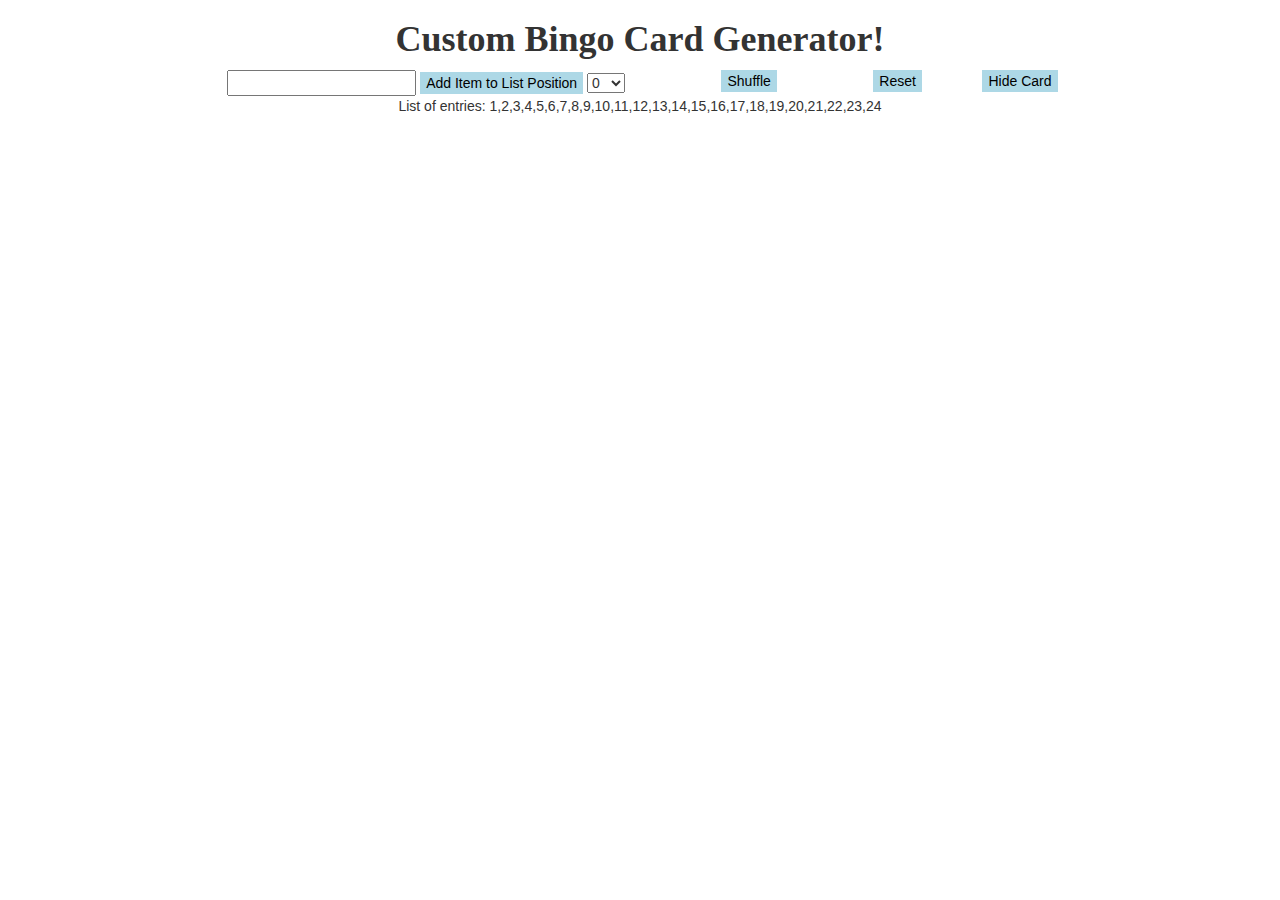
==== index.html @ 557ef27c "filesystem restructured, added position editor" ====
<!DOCTYPE html>
<html>

<head>
    <meta charset="utf-8">
    <link rel="stylesheet" href="https://maxcdn.bootstrapcdn.com/bootstrap/3.3.7/css/bootstrap.min.css">
    <script src="https://ajax.googleapis.com/ajax/libs/jquery/3.1.1/jquery.min.js"></script>
    <link rel="stylesheet" href="styles.css">
    <h1 class="comicsans">Custom Bingo Card Generator!</h1>
</head>

<body>
    <div class="row">
        <div class="col-sm-6 text-right">
            <input type="text" id="item">
            <button id="addList" class="button">Add Item to List Position</button>
            <select id="position">
                <option value="0">0</option>
                <option value="1">1</option>
                <option value="2">2</option>
                <option value="3">3</option>
                <option value="4">4</option>
                <option value="5">5</option>
                <option value="6">6</option>
                <option value="7">7</option>
                <option value="8">8</option>
                <option value="9">9</option>
                <option value="10">10</option>
                <option value="11">11</option>
                <option value="12">12</option>
                <option value="13">13</option>
                <option value="14">14</option>
                <option value="15">15</option>
                <option value="16">16</option>
                <option value="17">17</option>
                <option value="18">18</option>
                <option value="19">19</option>
                <option value="20">20</option>
                <option value="21">21</option>
                <option value="22">22</option>
                <option value="23">23</option>
                <option value="24">24</option>
            </select>
        </div>
        <div class="col-sm-2 text-center">
            <button id="generate" class="button">Shuffle</button>
        </div>
        <div class="col-sm-1 text-left">
            <button id="reset" class="button">Reset</button>
        </div>
        <div class="col-sm-1 text-left">
            <button id="hide" class="button">Hide Card</button>
        </div>
    </div>
    <div id="displayArray" class="text-center">
    </div>
    <br>
    <div id="content" hidden>
        <table align="center" id="bingo">
            <tr>
                <th>B</th>
                <th>I</th>
                <th>N</th>
                <th>G</th>
                <th>O</th>
            </tr>
            <tr>
                <td id="1"></td>
                <td id="2"></td>
                <td id="3"></td>
                <td id="4"></td>
                <td id="5"></td>
            </tr>
            <tr>
                <td id="6"></td>
                <td id="7"></td>
                <td id="8"></td>
                <td id="9"></td>
                <td id="10"></td>
            </tr>
            <tr>
                <td id="11"></td>
                <td id="12"></td>
                <td id="free">Free</td>
                <td id="13"></td>
                <td id="14"></td>
            </tr>
            <tr>
                <td id="15"></td>
                <td id="16"></td>
                <td id="17"></td>
                <td id="18"></td>
                <td id="19"></td>
            </tr>
            <tr>
                <td id="20"></td>
                <td id="21"></td>
                <td id="22"></td>
                <td id="23"></td>
                <td id="24"></td>
            </tr>
        </table>
    </div>
    <div>

    </div>
    <script src="scripts.js"></script>
</body>



</html>
---- styles.css ----
th {
    font-size: 18pt;
    border: 4px solid black;
    text-align: center;
    width: 20%;
    height: 5%;
    background-color: indianred;
}


td {
    border: 4px solid black;
    text-align: center;
    width: 20%;
    height: 19%;
}

.row {

}
#bingo {
    outline: 4px solid black;
    text-align: center;
    width: 800px;
    height: 800px;
}

#free {
    font-size: 24pt;
    font-weight: bold;
    text-align: center;
    background-color: orange;
}
h1, h3, p {
    text-align: center;
}

.comicsans {
    font-family: "Comic Sans MS", cursive, "sans-serif";
    font-weight: bold;
}

.button {
    border: none;
    color: black;
    background-color: lightblue;
}
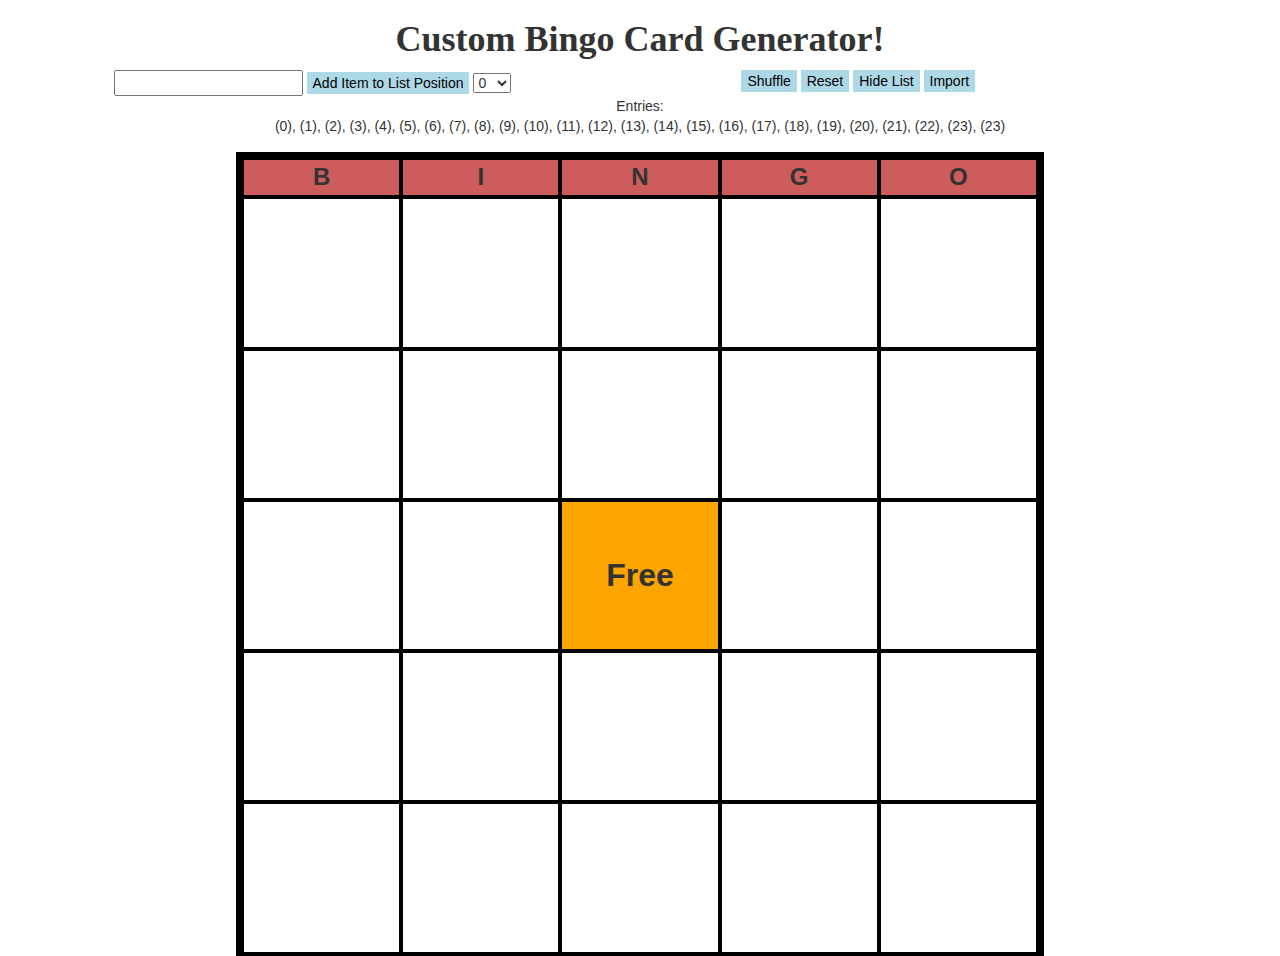
==== commit 106499da: "js and html restructuring, added labeling to entry readout" ====
--- a/index.html
+++ b/index.html
@@ -11,7 +11,7 @@
 
 <body>
     <div class="row">
-        <div class="col-sm-6 text-right">
+        <div class="col-sm-6 text-center">
             <input type="text" id="item">
             <button id="addList" class="button">Add Item to List Position</button>
             <select id="position">
@@ -42,20 +42,18 @@
                 <option value="24">24</option>
             </select>
         </div>
-        <div class="col-sm-2 text-center">
+        <div class="col-sm-4 text-center">
             <button id="generate" class="button">Shuffle</button>
-        </div>
-        <div class="col-sm-1 text-left">
             <button id="reset" class="button">Reset</button>
-        </div>
-        <div class="col-sm-1 text-left">
-            <button id="hide" class="button">Hide Card</button>
+            <button id="hide" class="button">Hide List</button>
+            <button id="import" class="button">Import</button>
         </div>
     </div>
+    <div class="text-center">Entries:</div>
     <div id="displayArray" class="text-center">
     </div>
     <br>
-    <div id="content" hidden>
+    <div id="content">
         <table align="center" id="bingo">
             <tr>
                 <th>B</th>
@@ -101,12 +99,6 @@
             </tr>
         </table>
     </div>
-    <div>
-
-    </div>
     <script src="scripts.js"></script>
 </body>
-
-
-
 </html>
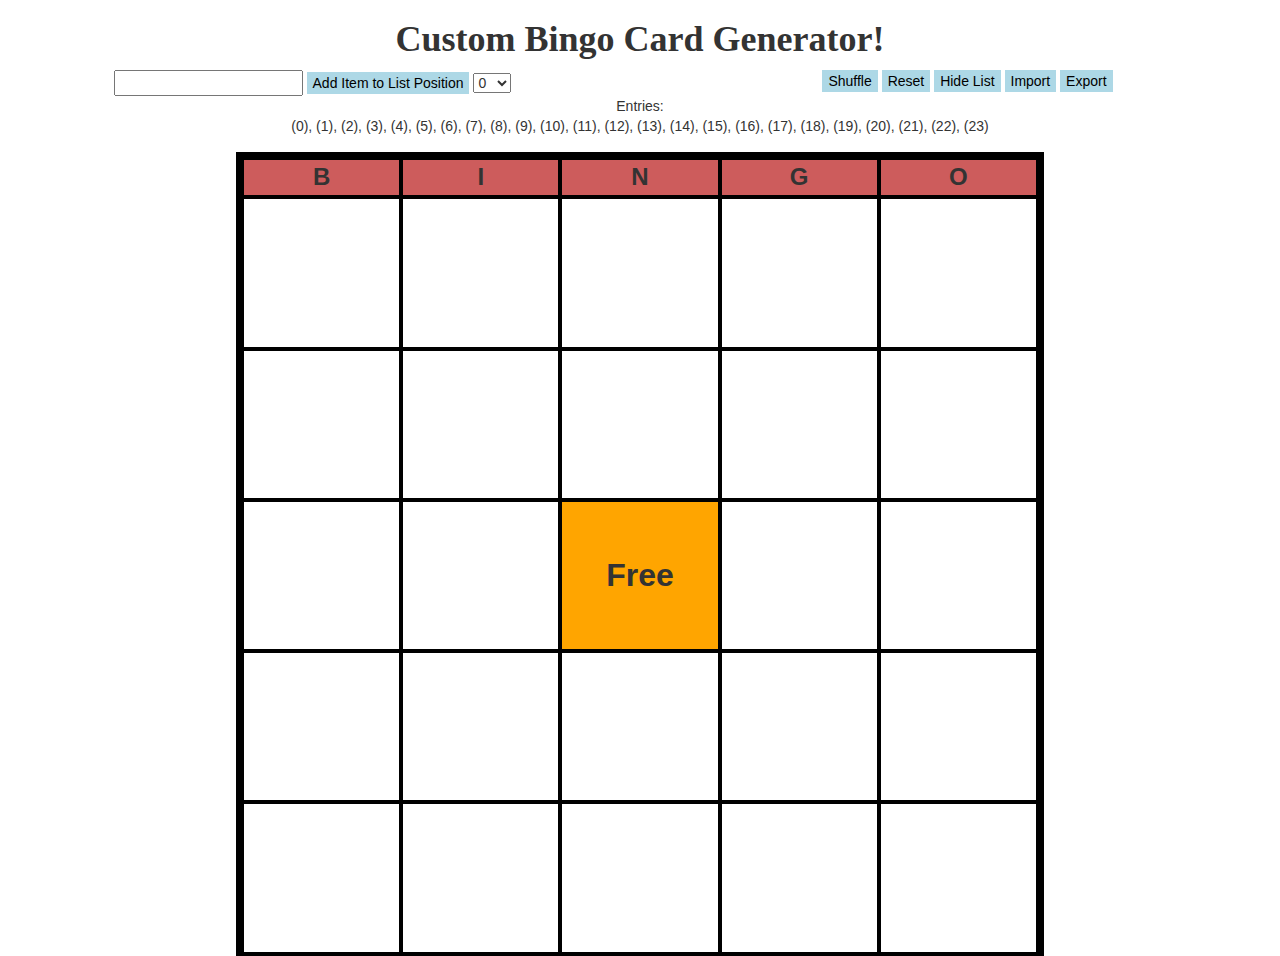
==== commit 3de558c9: "more restructuring, sophisticated export button" ====
--- a/index.html
+++ b/index.html
@@ -39,18 +39,20 @@
                 <option value="21">21</option>
                 <option value="22">22</option>
                 <option value="23">23</option>
-                <option value="24">24</option>
             </select>
         </div>
-        <div class="col-sm-4 text-center">
+        <div class="col-sm-6 text-center">
             <button id="generate" class="button">Shuffle</button>
             <button id="reset" class="button">Reset</button>
             <button id="hide" class="button">Hide List</button>
             <button id="import" class="button">Import</button>
+            <button id="export" class="button">Export</button>
         </div>
     </div>
-    <div class="text-center">Entries:</div>
-    <div id="displayArray" class="text-center">
+    <div id="displayparent">
+        <div class="text-center">Entries:</div>
+        <div id="displayArray" class="text-center">
+        </div>
     </div>
     <br>
     <div id="content">
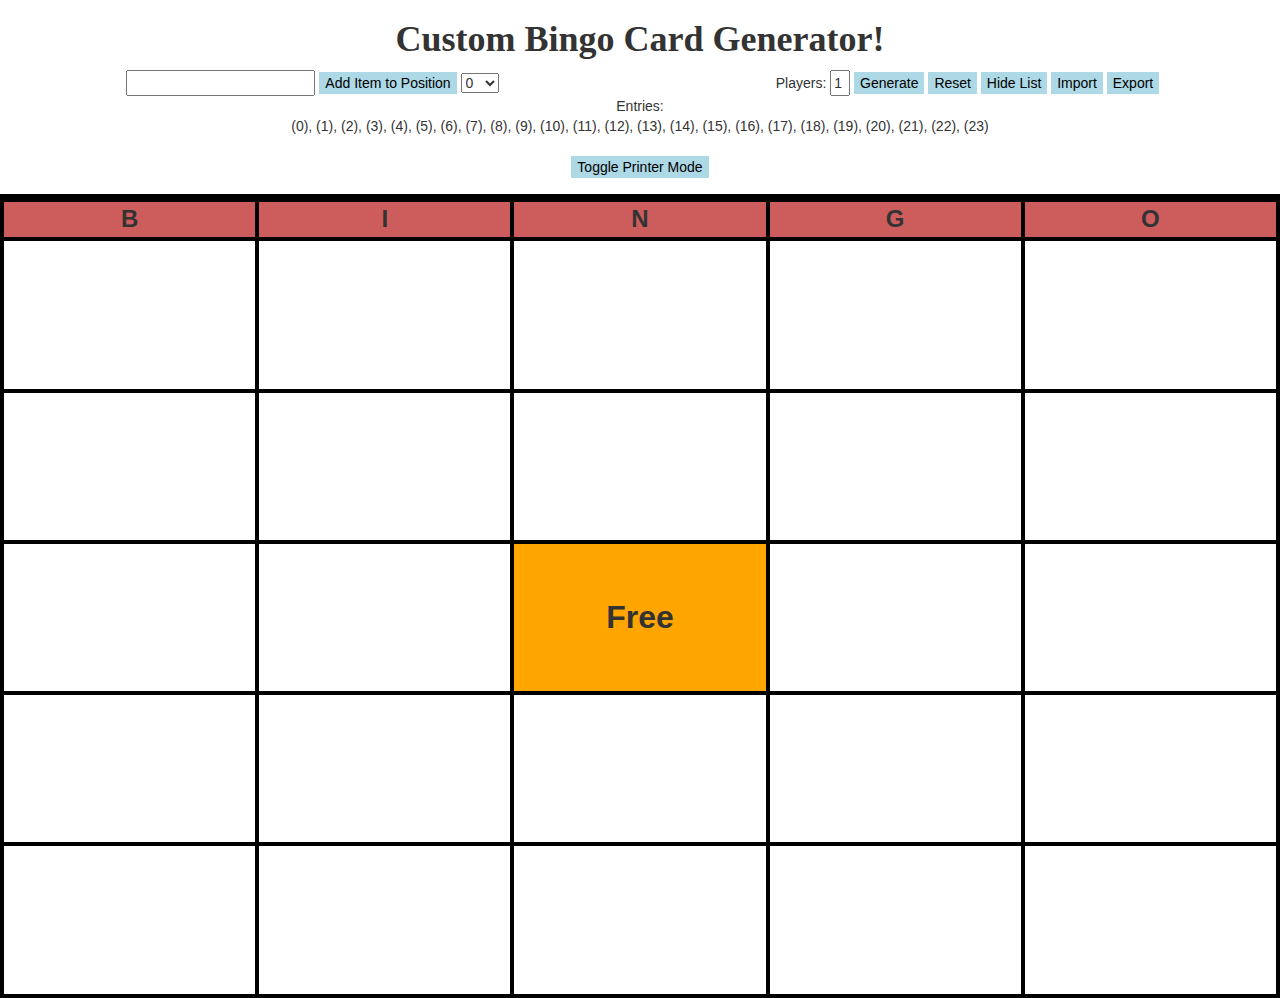
==== commit b15bc5e9: "its finally over? added printer friendliness and ability to generate more than one card" ====
--- a/index.html
+++ b/index.html
@@ -6,15 +6,17 @@
     <link rel="stylesheet" href="https://maxcdn.bootstrapcdn.com/bootstrap/3.3.7/css/bootstrap.min.css">
     <script src="https://ajax.googleapis.com/ajax/libs/jquery/3.1.1/jquery.min.js"></script>
     <link rel="stylesheet" href="styles.css">
-    <h1 class="comicsans">Custom Bingo Card Generator!</h1>
+    <title>Bingo Generator</title>
 </head>
 
 <body>
-    <div class="row">
-        <div class="col-sm-6 text-center">
-            <input type="text" id="item">
-            <button id="addList" class="button">Add Item to List Position</button>
-            <select id="position">
+    <div id="unfriendly">
+        <h1 class="comicsans text-center">Custom Bingo Card Generator!</h1>
+        <div class="row">
+            <div class="col-sm-6 text-center">
+                <input type="text" id="item">
+                <button id="addList" class="button">Add Item to Position</button>
+                <select id="position">
                 <option value="0">0</option>
                 <option value="1">1</option>
                 <option value="2">2</option>
@@ -40,66 +42,73 @@
                 <option value="22">22</option>
                 <option value="23">23</option>
             </select>
+            </div>
+            <div class="col-sm-6 text-center">
+                Players:
+                <input id="players" style="width:20px" value="1">
+                <button id="generate" class="button">Generate</button>
+                <button id="reset" class="button">Reset</button>
+                <button id="hide" class="button">Hide List</button>
+                <button id="import" class="button">Import</button>
+                <button id="export" class="button">Export</button>
+            </div>
         </div>
-        <div class="col-sm-6 text-center">
-            <button id="generate" class="button">Shuffle</button>
-            <button id="reset" class="button">Reset</button>
-            <button id="hide" class="button">Hide List</button>
-            <button id="import" class="button">Import</button>
-            <button id="export" class="button">Export</button>
+        <div id="displayparent">
+            <div class="text-center">Entries:</div>
+            <div id="displayArray" class="text-center">
+            </div>
         </div>
+        <br>
     </div>
-    <div id="displayparent">
-        <div class="text-center">Entries:</div>
-        <div id="displayArray" class="text-center">
+    <div class="text-center"><button id="printerbutton" class="button">Toggle Printer Mode</button></div>
+    <br>
+    <div id="cards">
+        <div id="template">
+            <table align="center" class="bingo" id="template">
+                <tr>
+                    <th>B</th>
+                    <th>I</th>
+                    <th>N</th>
+                    <th>G</th>
+                    <th>O</th>
+                </tr>
+                <tr>
+                    <td id="1"></td>
+                    <td id="2"></td>
+                    <td id="3"></td>
+                    <td id="4"></td>
+                    <td id="5"></td>
+                </tr>
+                <tr>
+                    <td id="6"></td>
+                    <td id="7"></td>
+                    <td id="8"></td>
+                    <td id="9"></td>
+                    <td id="10"></td>
+                </tr>
+                <tr>
+                    <td id="11"></td>
+                    <td id="12"></td>
+                    <td id="free">Free</td>
+                    <td id="13"></td>
+                    <td id="14"></td>
+                </tr>
+                <tr>
+                    <td id="15"></td>
+                    <td id="16"></td>
+                    <td id="17"></td>
+                    <td id="18"></td>
+                    <td id="19"></td>
+                </tr>
+                <tr>
+                    <td id="20"></td>
+                    <td id="21"></td>
+                    <td id="22"></td>
+                    <td id="23"></td>
+                    <td id="24"></td>
+                </tr>
+            </table>
         </div>
-    </div>
-    <br>
-    <div id="content">
-        <table align="center" id="bingo">
-            <tr>
-                <th>B</th>
-                <th>I</th>
-                <th>N</th>
-                <th>G</th>
-                <th>O</th>
-            </tr>
-            <tr>
-                <td id="1"></td>
-                <td id="2"></td>
-                <td id="3"></td>
-                <td id="4"></td>
-                <td id="5"></td>
-            </tr>
-            <tr>
-                <td id="6"></td>
-                <td id="7"></td>
-                <td id="8"></td>
-                <td id="9"></td>
-                <td id="10"></td>
-            </tr>
-            <tr>
-                <td id="11"></td>
-                <td id="12"></td>
-                <td id="free">Free</td>
-                <td id="13"></td>
-                <td id="14"></td>
-            </tr>
-            <tr>
-                <td id="15"></td>
-                <td id="16"></td>
-                <td id="17"></td>
-                <td id="18"></td>
-                <td id="19"></td>
-            </tr>
-            <tr>
-                <td id="20"></td>
-                <td id="21"></td>
-                <td id="22"></td>
-                <td id="23"></td>
-                <td id="24"></td>
-            </tr>
-        </table>
     </div>
     <script src="scripts.js"></script>
 </body>
--- a/styles.css
+++ b/styles.css
@@ -7,7 +7,6 @@
     background-color: indianred;
 }
 
-
 td {
     border: 4px solid black;
     text-align: center;
@@ -15,14 +14,12 @@
     height: 19%;
 }
 
-.row {
-
-}
-#bingo {
+.bingo {
     outline: 4px solid black;
     text-align: center;
-    width: 800px;
+    width: 100%;
     height: 800px;
+    page-break-inside: avoid;
 }
 
 #free {
@@ -30,9 +27,6 @@
     font-weight: bold;
     text-align: center;
     background-color: orange;
-}
-h1, h3, p {
-    text-align: center;
 }
 
 .comicsans {
